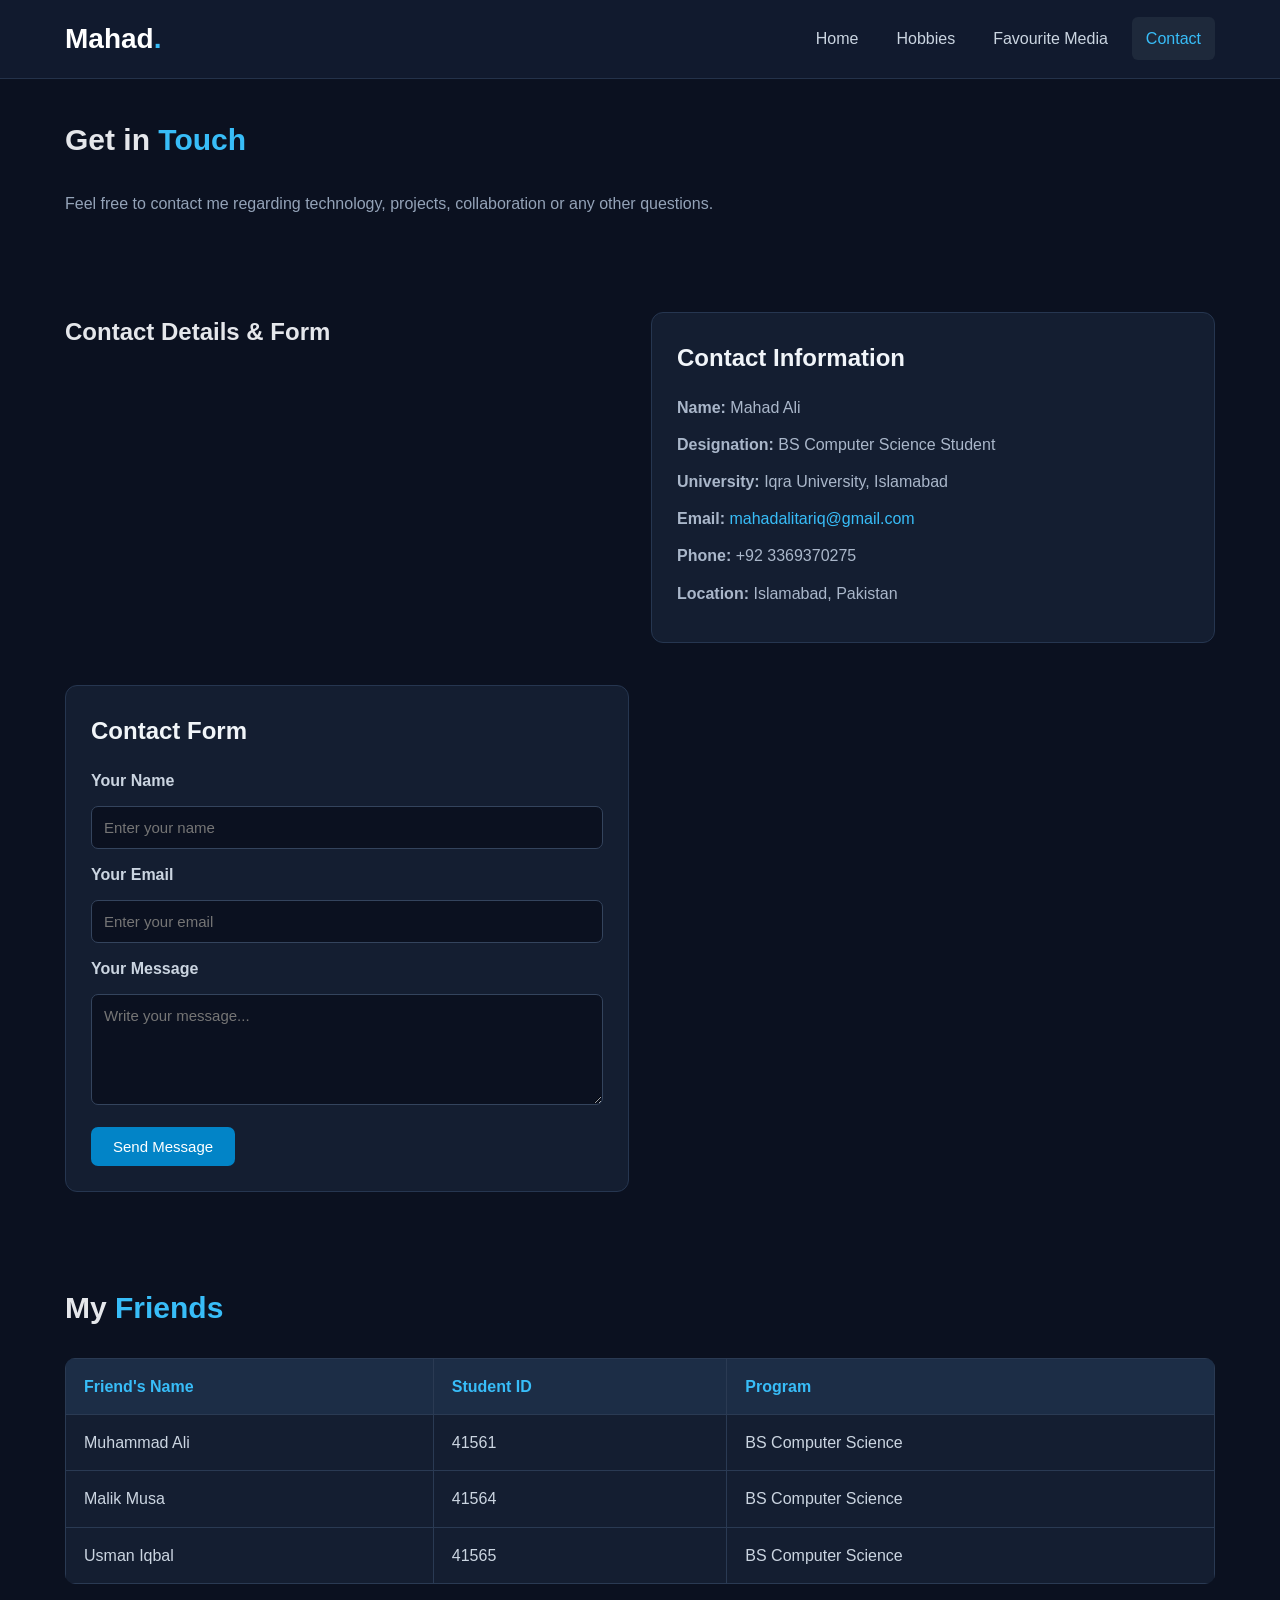
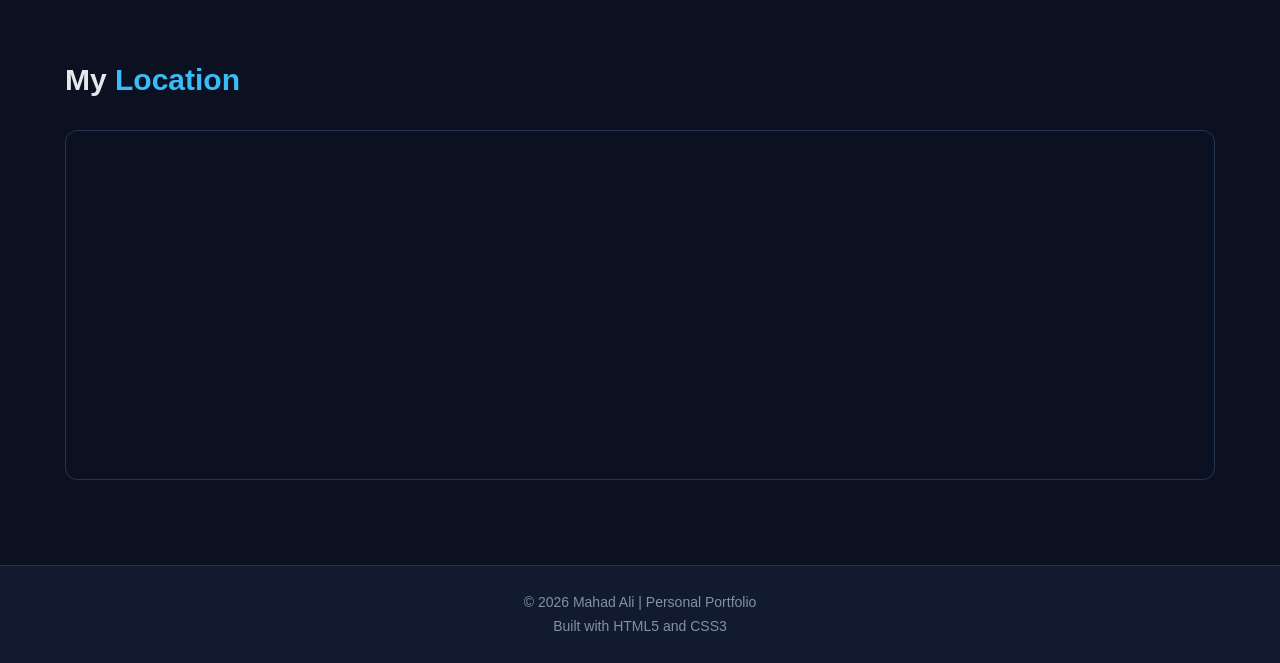
==== contact.html @ bf341af5 "Initial commit" ====
<!DOCTYPE html>
<html lang="en">
<head>
    <meta charset="UTF-8">
    <meta name="viewport" content="width=device-width, initial-scale=1.0">
    <meta name="description" content="Contact Mahad Ali">
    <title>Contact | Mahad Ali</title>
    <link rel="icon" href="images/favicon.png">
    <link rel="stylesheet" href="css/style.css">
</head>
<body>

<header class="header">
    <div class="container nav-container">
        <a href="index.html" class="logo">Mahad<span>.</span></a>

        <nav>
            <a href="index.html">Home</a>
            <a href="hobbies.html">Hobbies</a>
            <a href="media.html">Favourite Media</a>
            <a href="contact.html" class="active">Contact</a>
        </nav>
    </div>
</header>

<main class="container">

    <section class="section">
        <h1 class="section-title">Get in <span>Touch</span></h1>

        <p class="intro">
            Feel free to contact me regarding technology, projects,
            collaboration or any other questions.
        </p>
    </section>

    <section class="section grid-2">
 <h2>Contact Details &amp; Form</h2>
        <article class="card">
            <h2>Contact Information</h2>

            <p><strong>Name:</strong> Mahad Ali</p>
            <p><strong>Designation:</strong> BS Computer Science Student</p>
            <p><strong>University:</strong> Iqra University, Islamabad</p>
            <p><strong>Email:</strong>
                <a href="mailto:mahadalitariq@gmail.com">mahadalitariq@gmail.com</a>
            </p>
            <p><strong>Phone:</strong> +92 3369370275</p>
            <p><strong>Location:</strong> Islamabad, Pakistan</p>
        </article>

        <article class="card">
            <h2>Contact Form</h2>

            <form action="#" method="get">

                <label for="name">Your Name</label>
                <input
                    type="text"
                    id="name"
                    name="name"
                    placeholder="Enter your name"
                    required>

                <label for="email">Your Email</label>
                <input
                    type="email"
                    id="email"
                    name="email"
                    placeholder="Enter your email"
                    required>

                <label for="message">Your Message</label>
                <textarea
                    id="message"
                    name="message"
                    rows="5"
                    placeholder="Write your message..."
                    required></textarea>

                <button type="submit" class="btn">Send Message</button>

            </form>
        </article>

    </section>

    <section class="section">
        <h2 class="section-title">My <span>Friends</span></h2>

        <div class="table-wrapper">
            <table>
                <thead>
                    <tr>
                        <th>Friend's Name</th>
                        <th>Student ID</th>
                        <th>Program</th>
                    </tr>
                </thead>

                <tbody>
                    <tr>
                        <td>Muhammad Ali</td>
                        <td>41561</td>
                        <td>BS Computer Science</td>
                    </tr>
                    <tr>
                        <td>Malik Musa</td>
                        <td>41564</td>
                        <td>BS Computer Science</td>
                    </tr>
                    <tr>
                        <td>Usman Iqbal</td>
                        <td>41565</td>
                        <td>BS Computer Science</td>
                    </tr>
                </tbody>
            </table>
        </div>
    </section>

    <section class="section">
        <h2 class="section-title">My <span>Location</span></h2>

        <div class="map-container">
            <iframe
                src="https://maps.google.com/maps?q=Islamabad%20Pakistan&t=&z=12&ie=UTF8&iwloc=&output=embed"
                title="Google Map showing Islamabad"
                loading="lazy">
            </iframe>
        </div>
    </section>

</main>

<footer class="footer">
    <p>© 2026 Mahad Ali | Personal Portfolio</p>
    <p>Built with HTML5 and CSS3</p>
</footer>

</body>
</html>
---- css/style.css ----
/* GENERAL STYLING */

* {
    margin: 0;
    padding: 0;
    box-sizing: border-box;
}

html {
    scroll-behavior: smooth;
}

body {
    font-family: Arial, Helvetica, sans-serif;
    background-color: #0b1120;
    color: #e5e7eb;
    line-height: 1.7;
}

img {
    max-width: 100%;
}

a {
    color: #38bdf8;
    text-decoration: none;
}

a:hover {
    color: #7dd3fc;
}

.container {
    width: 90%;
    max-width: 1150px;
    margin: auto;
}

/* HEADER AND NAVIGATION */

.header {
    background-color: #111a2e;
    border-bottom: 1px solid #24324a;
    position: sticky;
    top: 0;
    z-index: 100;
}

.nav-container {
    display: flex;
    justify-content: space-between;
    align-items: center;
    padding: 15px 0;
    gap: 20px;
}

.logo {
    font-size: 28px;
    font-weight: bold;
    color: white;
}

.logo span {
    color: #38bdf8;
}

nav {
    display: flex;
    align-items: center;
    justify-content: center;
    gap: 10px;
}

nav a {
    color: #cbd5e1;
    padding: 8px 14px;
    border-radius: 6px;
    transition: 0.3s;
}

nav a:hover,
nav a.active {
    color: #38bdf8;
    background-color: #1e293b;
}

/* HOME HERO SECTION */

.hero {
    display: flex;
    justify-content: space-between;
    align-items: center;
    gap: 50px;
    padding-top: 80px;
    padding-bottom: 80px;
}

.hero-text {
    flex: 1;
}

.tag {
    color: #38bdf8;
    font-weight: bold;
    letter-spacing: 2px;
    margin-bottom: 15px;
}

.hero h1 {
    font-size: 48px;
    line-height: 1.2;
    margin-bottom: 15px;
}

.hero h1 span,
.section-title span {
    color: #38bdf8;
}

.hero h2 {
    font-size: 23px;
    color: #cbd5e1;
    margin-bottom: 20px;
}

.hero-text > p:not(.tag) {
    color: #94a3b8;
    max-width: 600px;
}

.hero-image {
    flex: 0 0 320px;
}

.hero-image img {
    width: 320px;
    height: 320px;
    object-fit: cover;
    border-radius: 20px;
    border: 3px solid #38bdf8;
}

/* BUTTONS */

.hero-buttons {
    display: flex;
    flex-wrap: wrap;
    gap: 12px;
    margin-top: 25px;
}

.btn {
    display: inline-block;
    padding: 11px 22px;
    background-color: #0284c7;
    color: white;
    border: none;
    border-radius: 7px;
    cursor: pointer;
    font-size: 15px;
    transition: 0.3s;
}

.btn:hover {
    background-color: #0369a1;
    color: white;
    transform: translateY(-2px);
}

.btn-outline {
    background-color: transparent;
    border: 1px solid #38bdf8;
    color: #38bdf8;
}

/* SECTION STYLING */

.section {
    padding-top: 35px;
    padding-bottom: 35px;
}

.section-title {
    font-size: 30px;
    margin-bottom: 25px;
}

.intro {
    color: #94a3b8;
    margin-bottom: 25px;
}

/* GRID LAYOUTS */

.grid-2 {
    display: grid;
    grid-template-columns: repeat(2, minmax(0, 1fr));
    gap: 22px;
}

.grid-3 {
    display: grid;
    grid-template-columns: repeat(3, minmax(0, 1fr));
    gap: 22px;
}

/* CARDS */

.card {
    background-color: #141e31;
    border: 1px solid #263650;
    border-radius: 12px;
    padding: 25px;
    margin-bottom: 20px;
    transition: 0.3s;
}

.card h2,
.card h3 {
    color: #f1f5f9;
    margin-bottom: 15px;
}

.card p {
    color: #aab7ca;
    margin-bottom: 10px;
}

.card li {
    color: #cbd5e1;
    margin-bottom: 8px;
}

.card ol,
.card ul {
    padding-left: 25px;
}

/* TABLES */

.table-wrapper {
    width: 100%;
    overflow-x: auto;
    border-radius: 10px;
}

table {
    width: 100%;
    border-collapse: collapse;
    background-color: #141e31;
    min-width: 450px;
}

th,
td {
    padding: 14px 18px;
    text-align: left;
    border: 1px solid #2a3a53;
}

th {
    background-color: #1c2d46;
    color: #38bdf8;
}

td {
    color: #cbd5e1;
}

tbody tr {
    transition: background-color 0.3s;
}

tbody tr:hover {
    background-color: #263b55;
}

/* FAVOURITE MEDIA GRID */

.media-layout {
    display: grid;
    grid-template-columns: minmax(0, 1fr) minmax(0, 1fr);
    gap: 25px;
    align-items: start;
}

.media-layout h2 {
    margin-bottom: 20px;
}

.media-left,
.media-right {
    min-width: 0;
}

.media-image {
    width: 100%;
    height: auto;
    max-height: 350px;
    object-fit: cover;
    border-radius: 9px;
    margin-top: 10px;
}

.caption {
    font-size: 13px;
    color: #8494aa !important;
}

/* YOUTUBE VIDEOS */

.video-container {
    width: 100%;
    aspect-ratio: 16 / 9;
    overflow: hidden;
    border-radius: 8px;
    background-color: #080c14;
}

.video-container iframe {
    width: 100%;
    height: 100%;
    border: 0;
}

.video-card {
    padding: 18px;
}

/* CONTACT FORM */

form {
    display: flex;
    flex-direction: column;
    gap: 12px;
}

label {
    color: #cbd5e1;
    font-weight: bold;
}

input,
textarea {
    width: 100%;
    padding: 12px;
    background-color: #0b1120;
    border: 1px solid #34445d;
    border-radius: 7px;
    color: white;
    font-family: Arial, Helvetica, sans-serif;
    font-size: 15px;
}

input:focus,
textarea:focus {
    outline: none;
    border-color: #38bdf8;
}

textarea {
    resize: vertical;
}

form button {
    align-self: flex-start;
    margin-top: 10px;
}

/* GOOGLE MAP */

.map-container {
    width: 100%;
    height: 350px;
    overflow: hidden;
    border-radius: 12px;
    border: 1px solid #263650;
}

.map-container iframe {
    width: 100%;
    height: 100%;
    border: 0;
}

/* FOOTER */

.footer {
    margin-top: 50px;
    padding: 25px;
    background-color: #111a2e;
    border-top: 1px solid #24324a;
    text-align: center;
}

.footer p {
    color: #8291a7;
    font-size: 14px;
}

/* MOBILE RESPONSIVE DESIGN */

@media (max-width: 600px) {

    .container {
        width: 92%;
    }

    .nav-container {
        flex-direction: column;
        gap: 10px;
        padding: 12px 0;
    }

    nav {
        flex-wrap: wrap;
        gap: 4px;
    }

    nav a {
        padding: 7px 9px;
        font-size: 13px;
    }

    .hero {
        flex-direction: column-reverse;
        text-align: center;
        padding-top: 40px;
        padding-bottom: 35px;
        gap: 25px;
    }

    .hero h1 {
        font-size: 34px;
    }

    .hero h2 {
        font-size: 20px;
    }

    .hero-image {
        flex: none;
    }

    .hero-image img {
        width: 220px;
        height: 220px;
    }

    .hero-buttons {
        justify-content: center;
    }

    .section {
        padding-top: 25px;
        padding-bottom: 25px;
    }

    .section-title {
        font-size: 25px;
    }

    .grid-2,
    .grid-3,
    .media-layout {
        grid-template-columns: 1fr;
    }

    .card {
        padding: 18px;
    }

    th,
    td {
        padding: 10px;
        font-size: 14px;
    }

    .map-container {
        height: 280px;
    }

    .footer {
        margin-top: 30px;
    }
}
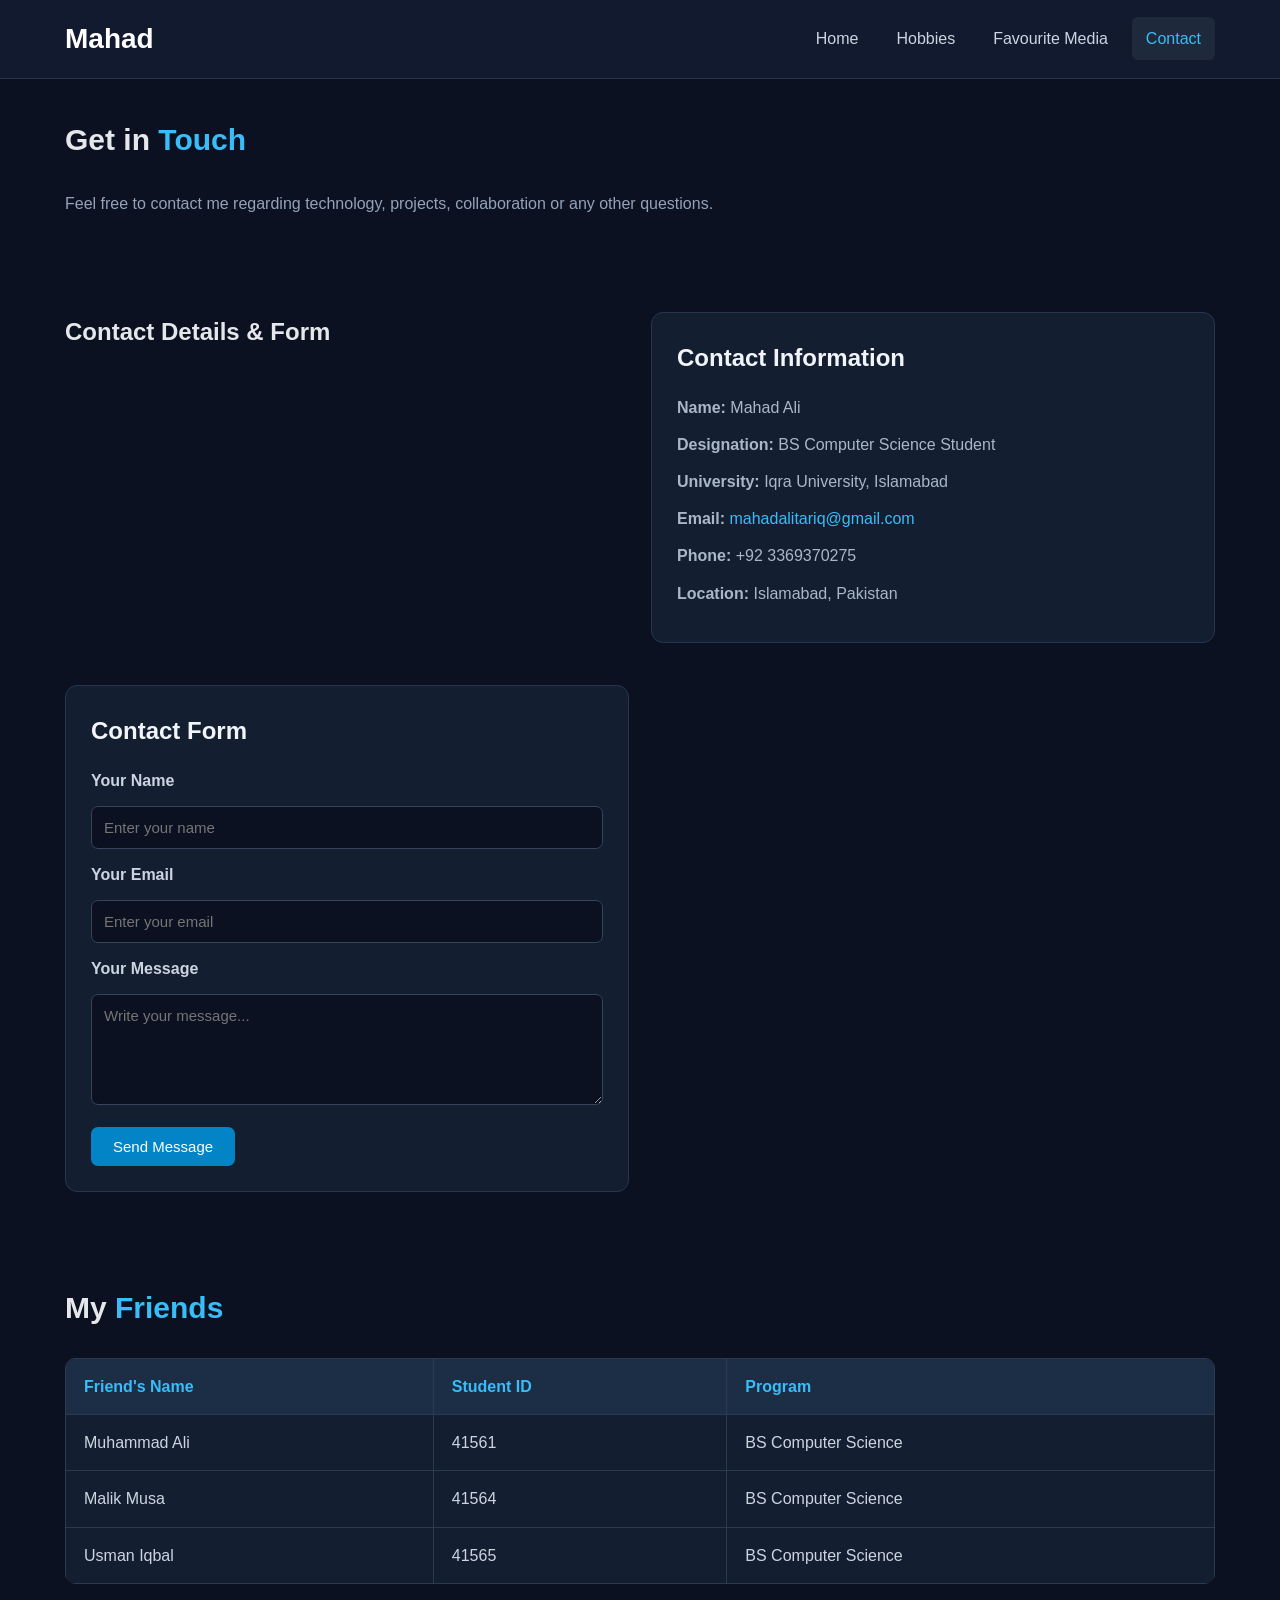
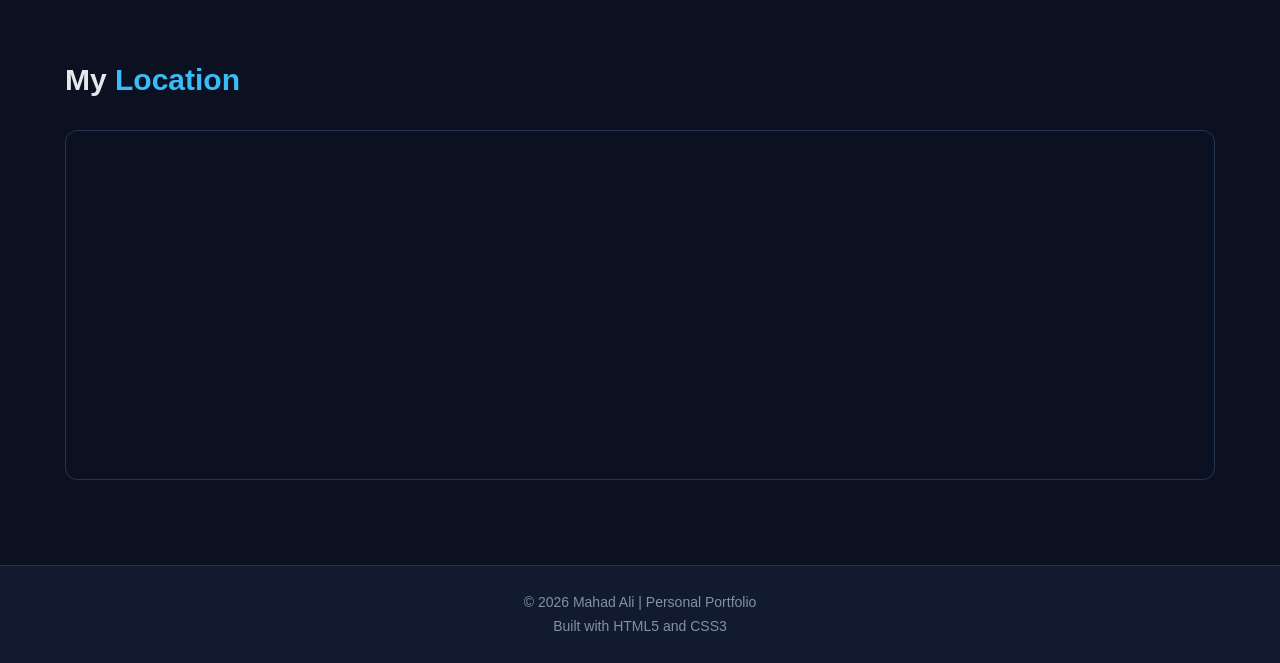
==== commit 2a9a1c09: "Update contact.html" ====
--- a/contact.html
+++ b/contact.html
@@ -12,7 +12,7 @@
 
 <header class="header">
     <div class="container nav-container">
-        <a href="index.html" class="logo">Mahad<span>.</span></a>
+        <a href="index.html" class="logo">Mahad<span> </span></a>
 
         <nav>
             <a href="index.html">Home</a>
